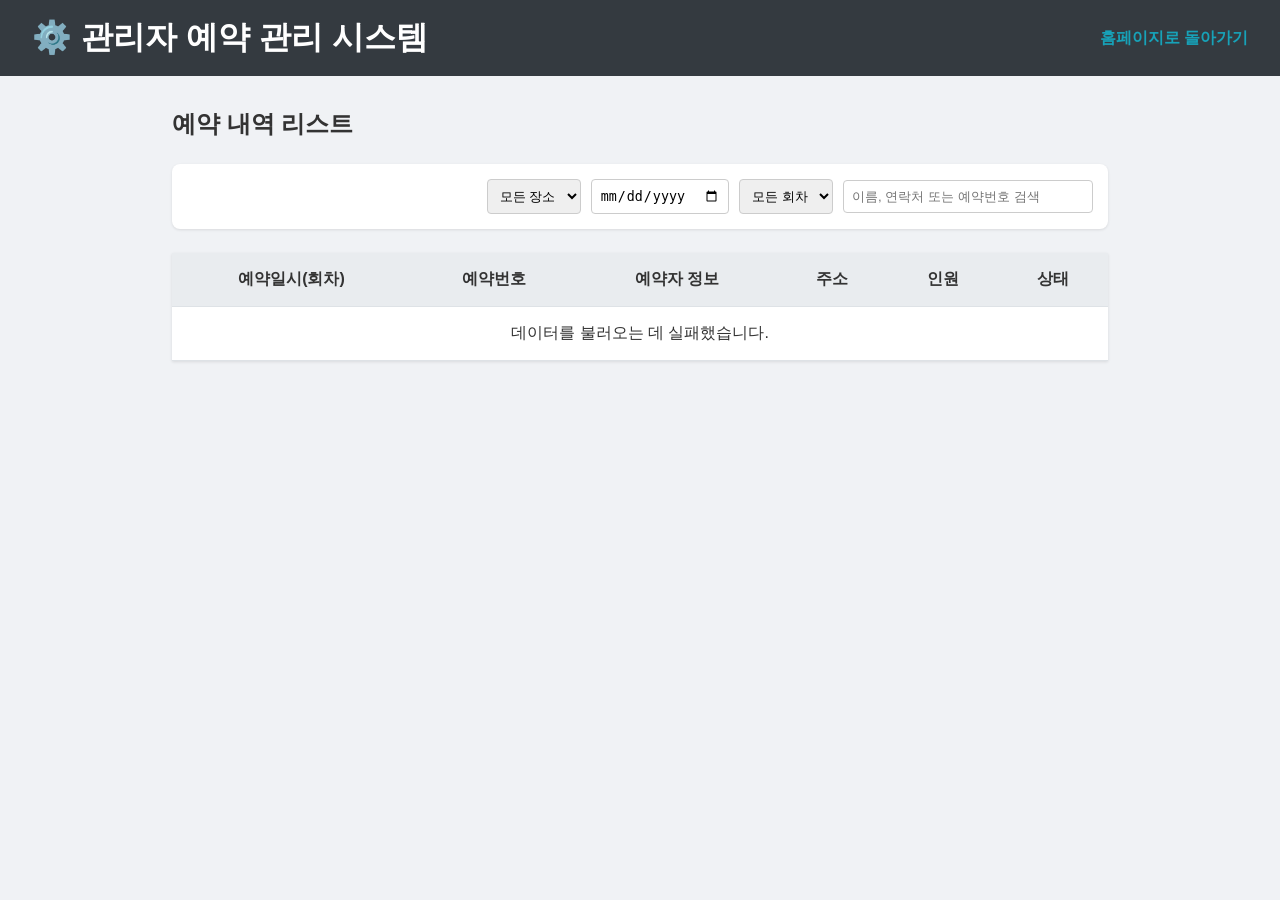
==== kny-admin/index.html @ e822e0ba "Initial commit" ====
<!DOCTYPE html>
<html lang="ko">
<head>
    <meta charset="UTF-8">
    <meta name="viewport" content="width=device-width, initial-scale=1.0">
    <title>관리자 - 예약 관리</title>
    <link rel="stylesheet" href="../css/admin.css">
    <style>
        /* 검색 영역 스타일 간단 추가 */
        .search-area {
            margin: 1.5rem 0;
            display: flex;
            flex-wrap: wrap; /* 여러 줄 허용 */
            gap: 10px;
            justify-content: flex-end;
            align-items: center;
            background: #fff;
            padding: 15px;
            border-radius: 8px;
            box-shadow: 0 1px 3px rgba(0,0,0,0.1);
        }
        .search-area input, .search-area select {
            padding: 0.5rem;
            border: 1px solid #ccc;
            border-radius: 4px;
        }
    </style>
</head>
<body>
    <header class="admin-header">
        <h1>⚙️ 관리자 예약 관리 시스템</h1>
        <a href="../index.html" class="home-btn">홈페이지로 돌아가기</a>
    </header>

    <main class="admin-container">
        <h2>예약 내역 리스트</h2>
        
        <div class="search-area">
            <select id="filterLocation">
                <option value="">모든 장소</option>
                <option value="장소 1">문현동</option>
                <option value="장소 2">갈현동</option>
            </select>

            <input type="date" id="filterDate">
            
            <select id="filterTime">
                <option value="">모든 회차</option>
                <option value="1회차">1회차</option>
                <option value="2회차">2회차</option>
                <option value="3회차">3회차</option>
                <option value="4회차">4회차</option>
                <option value="5회차">5회차</option>
                <option value="6회차">6회차</option>
            </select>

            <input type="text" id="searchInput" placeholder="이름, 연락처 또는 예약번호 검색" style="width:250px;">
        </div>

        <table class="admin-table">
            <thead>
                <tr>
                    <th>예약일시(회차)</th>
                    <th>예약번호</th>
                    <th>예약자 정보</th>
                    <th>주소</th>
                    <th>인원</th>
                    <th>상태</th>
                </tr>
            </thead>
            <tbody id="reservationList">
                <tr><td colspan="6">데이터를 불러오는 중입니다...</td></tr>
            </tbody>
        </table>
    </main>

    <script src="../js/admin.js"></script>
</body>
</html>
---- css/admin.css ----
* { box-sizing: border-box; margin: 0; padding: 0; }
body { font-family: 'Malgun Gothic', sans-serif; background: #f0f2f5; color: #333; }
.admin-header { background: #343a40; color: #fff; padding: 1rem 2rem; display: flex; justify-content: space-between; align-items: center; }
.home-btn { color: #17a2b8; text-decoration: none; font-weight: bold; }
.admin-container { padding: 2rem; max-width: 1000px; margin: 0 auto; }
.admin-table { width: 100%; border-collapse: collapse; margin-top: 1.5rem; background: #fff; box-shadow: 0 1px 3px rgba(0,0,0,0.1); }
.admin-table th, .admin-table td { padding: 1rem; text-align: center; border-bottom: 1px solid #dee2e6; }
.admin-table th { background: #e9ecef; }
.status.confirm { background: #28a745; color: white; padding: 0.3rem 0.6rem; border-radius: 4px; font-size: 0.9rem; }
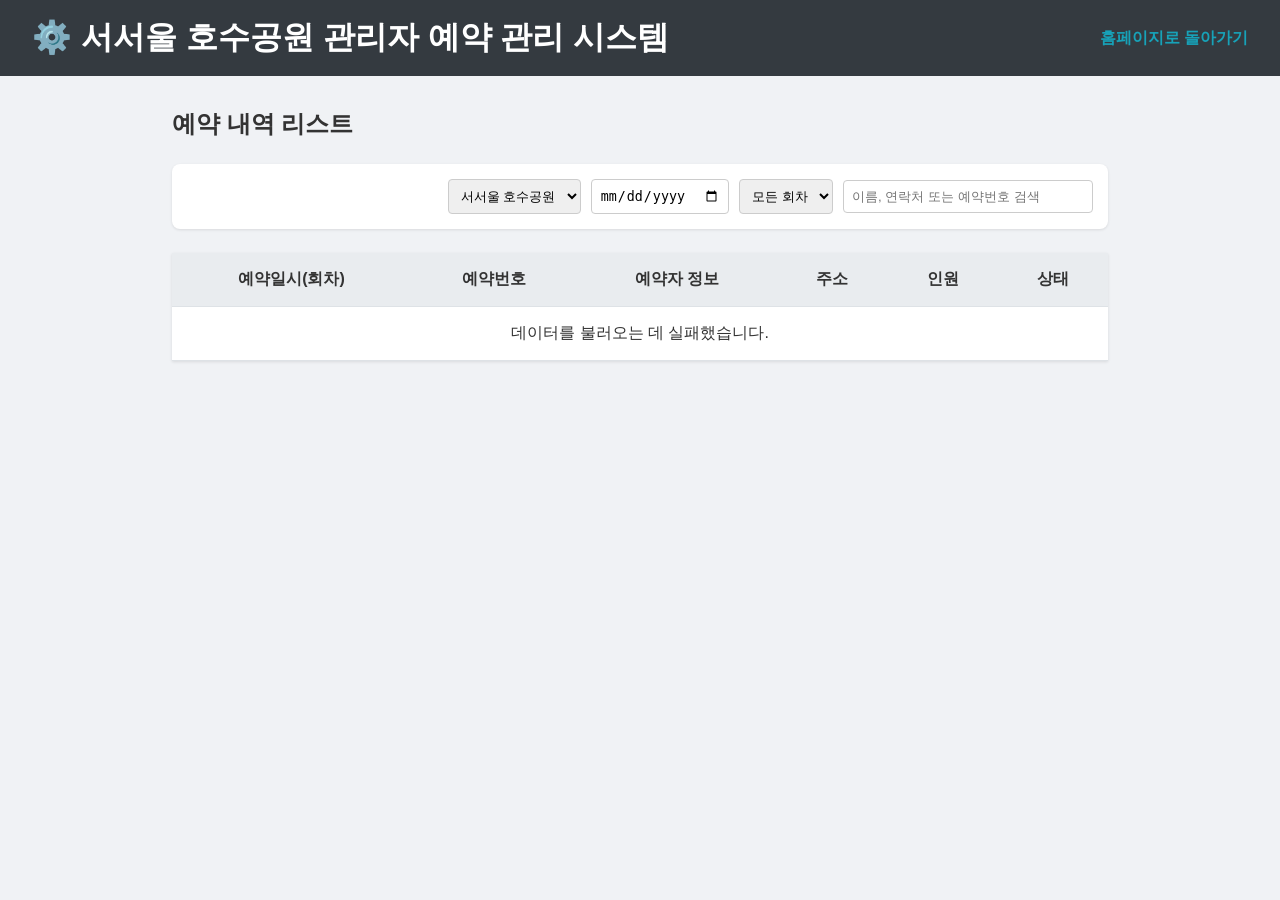
==== commit a60dfca4: "Update index.html" ====
--- a/kny-admin/index.html
+++ b/kny-admin/index.html
@@ -28,7 +28,7 @@
 </head>
 <body>
     <header class="admin-header">
-        <h1>⚙️ 관리자 예약 관리 시스템</h1>
+        <h1>⚙️ 서서울 호수공원 관리자 예약 관리 시스템</h1>
         <a href="../index.html" class="home-btn">홈페이지로 돌아가기</a>
     </header>
 
@@ -37,9 +37,7 @@
         
         <div class="search-area">
             <select id="filterLocation">
-                <option value="">모든 장소</option>
-                <option value="장소 1">문현동</option>
-                <option value="장소 2">갈현동</option>
+                <option value="">서서울 호수공원</option>
             </select>
 
             <input type="date" id="filterDate">
@@ -48,10 +46,6 @@
                 <option value="">모든 회차</option>
                 <option value="1회차">1회차</option>
                 <option value="2회차">2회차</option>
-                <option value="3회차">3회차</option>
-                <option value="4회차">4회차</option>
-                <option value="5회차">5회차</option>
-                <option value="6회차">6회차</option>
             </select>
 
             <input type="text" id="searchInput" placeholder="이름, 연락처 또는 예약번호 검색" style="width:250px;">
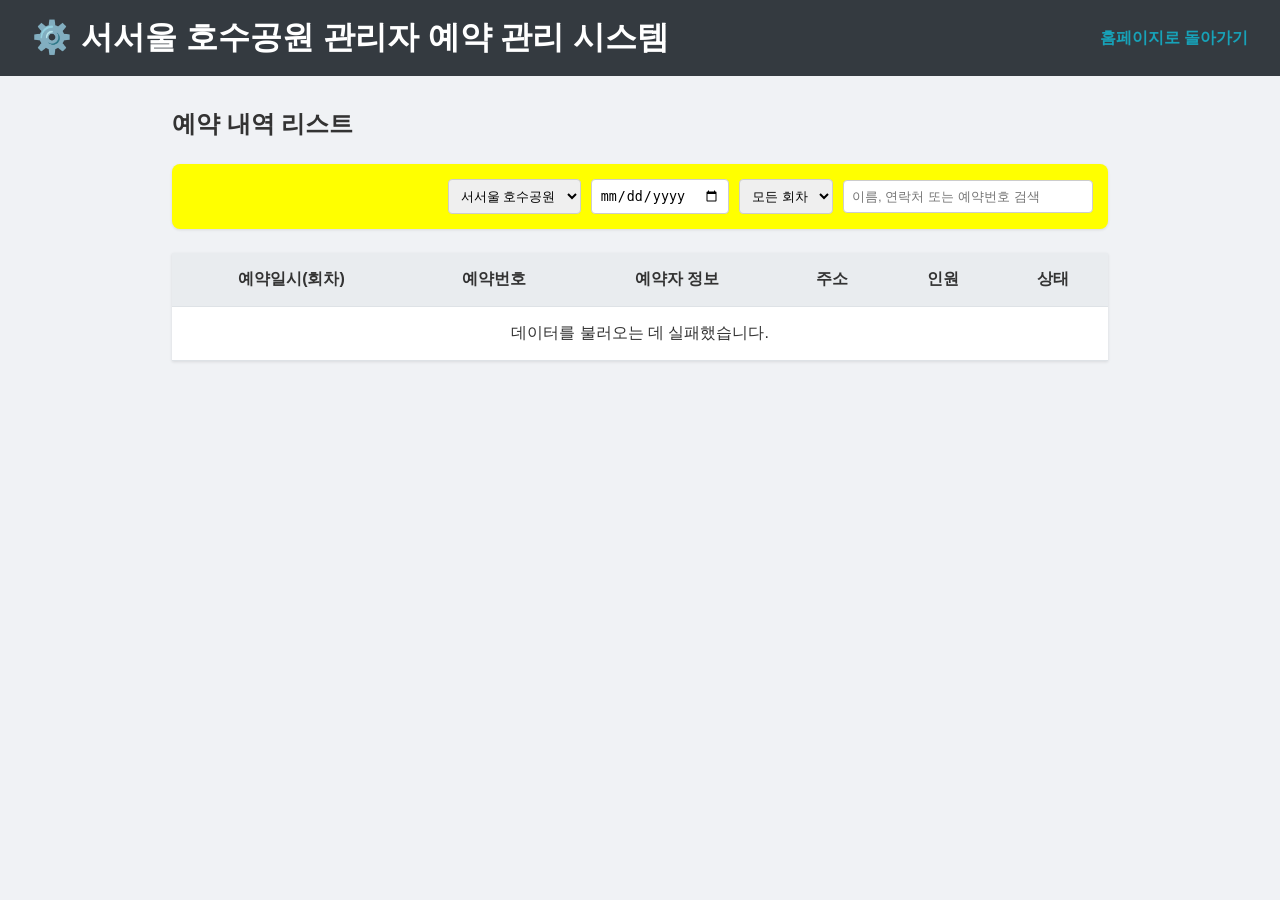
==== commit 334ac06d: "Update index.html" ====
--- a/kny-admin/index.html
+++ b/kny-admin/index.html
@@ -14,7 +14,7 @@
             gap: 10px;
             justify-content: flex-end;
             align-items: center;
-            background: #fff;
+            background: #ff0;
             padding: 15px;
             border-radius: 8px;
             box-shadow: 0 1px 3px rgba(0,0,0,0.1);
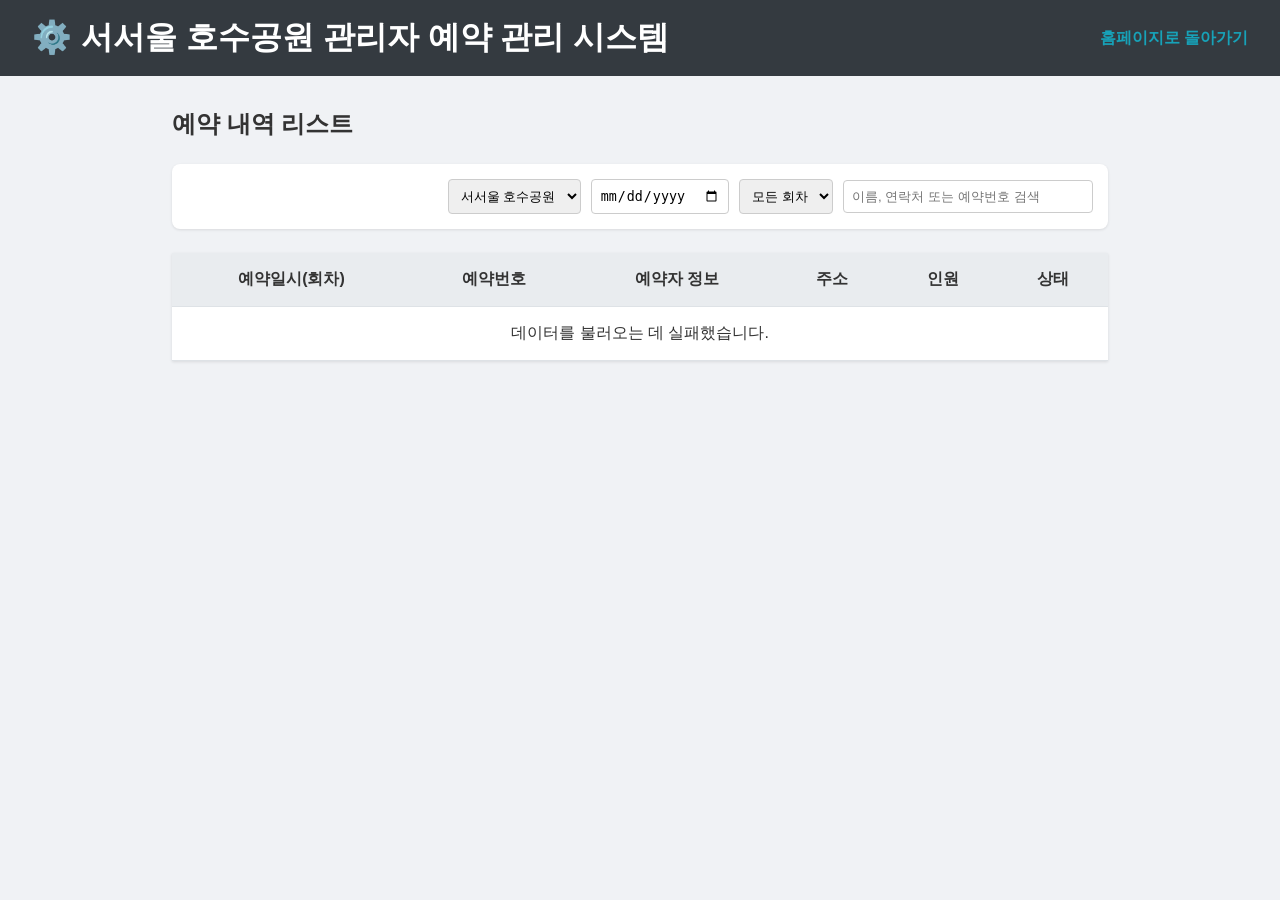
==== commit fa196316: "Update index.html" ====
--- a/kny-admin/index.html
+++ b/kny-admin/index.html
@@ -14,7 +14,7 @@
             gap: 10px;
             justify-content: flex-end;
             align-items: center;
-            background: #ff0;
+            background: #fff;
             padding: 15px;
             border-radius: 8px;
             box-shadow: 0 1px 3px rgba(0,0,0,0.1);
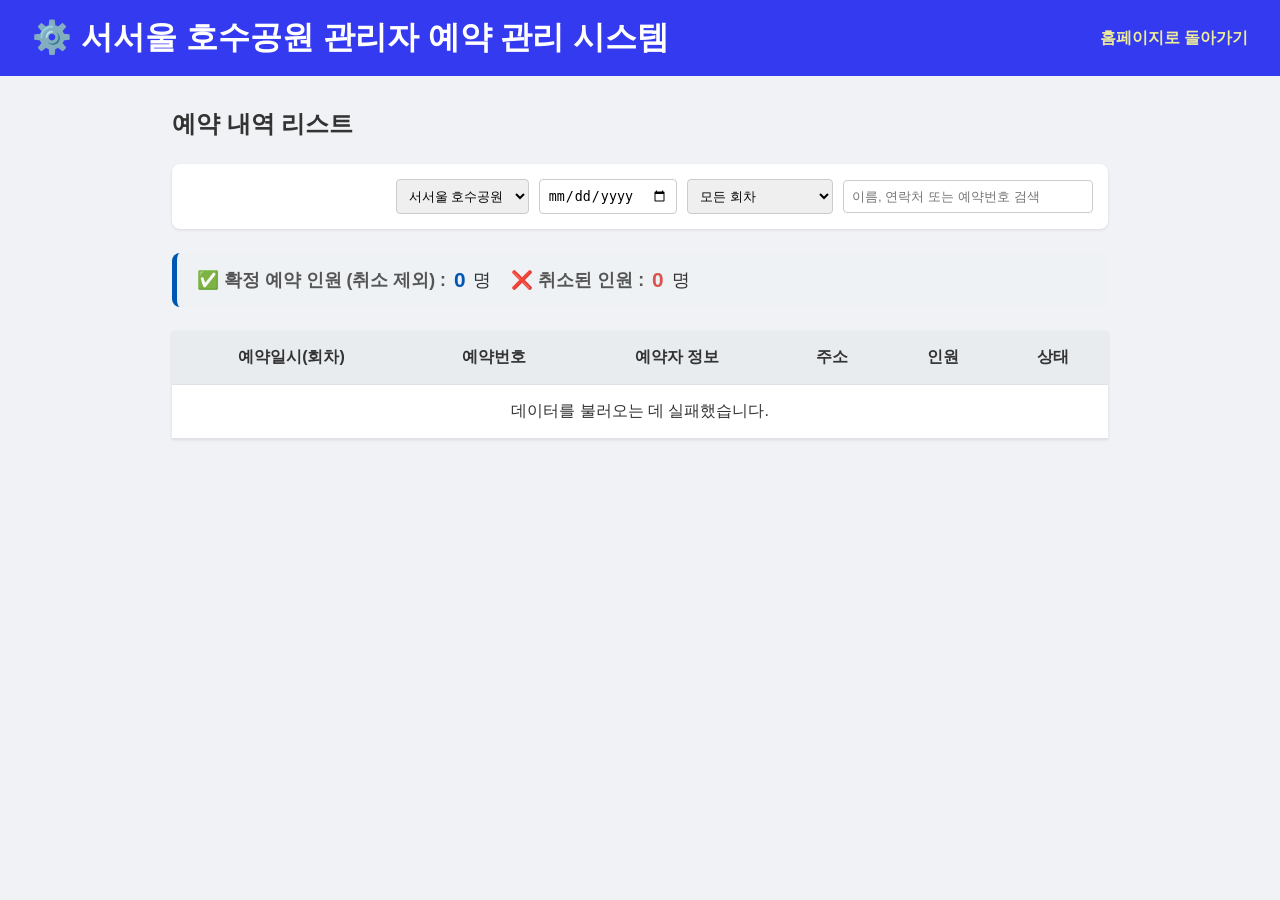
==== commit 42977775: "Update index.html" ====
--- a/kny-admin/index.html
+++ b/kny-admin/index.html
@@ -6,11 +6,11 @@
     <title>관리자 - 예약 관리</title>
     <link rel="stylesheet" href="../css/admin.css">
     <style>
-        /* 검색 영역 스타일 간단 추가 */
+        /* 검색 영역 스타일 */
         .search-area {
             margin: 1.5rem 0;
             display: flex;
-            flex-wrap: wrap; /* 여러 줄 허용 */
+            flex-wrap: wrap; 
             gap: 10px;
             justify-content: flex-end;
             align-items: center;
@@ -24,6 +24,27 @@
             border: 1px solid #ccc;
             border-radius: 4px;
         }
+
+        /* ⭐️ 새로 추가된 요약(Summary) 박스 스타일 */
+        .summary-box {
+            display: flex;
+            gap: 20px;
+            background: #eef2f5;
+            padding: 15px 20px;
+            border-radius: 8px;
+            border-left: 5px solid #0056b3;
+            margin-bottom: 1.5rem;
+            font-size: 1.1rem;
+        }
+        .summary-item {
+            display: flex;
+            align-items: center;
+            gap: 8px;
+        }
+        .summary-item span.label { font-weight: bold; color: #555; }
+        .summary-item span.value { font-weight: 800; font-size: 1.3rem; }
+        .summary-item.total .value { color: #0056b3; }    /* 확정 인원 파란색 */
+        .summary-item.cancel .value { color: #d9534f; }   /* 취소 인원 빨간색 */
     </style>
 </head>
 <body>
@@ -39,16 +60,26 @@
             <select id="filterLocation">
                 <option value="">서서울 호수공원</option>
             </select>
-
             <input type="date" id="filterDate">
             
             <select id="filterTime">
                 <option value="">모든 회차</option>
-                <option value="1회차">1회차</option>
-                <option value="2회차">2회차</option>
+                <option value="1부">1부 (10:00~13:00)</option>
+                <option value="2부">2부 (14:00~17:00)</option>
             </select>
+            <input type="text" id="searchInput" placeholder="이름, 연락처 또는 예약번호 검색" style="width:250px;">
+        </div>
 
-            <input type="text" id="searchInput" placeholder="이름, 연락처 또는 예약번호 검색" style="width:250px;">
+        <!-- ⭐️ 예약 인원 실시간 요약 박스 추가 -->
+        <div class="summary-box">
+            <div class="summary-item total">
+                <span class="label">✅ 확정 예약 인원 (취소 제외) :</span>
+                <span class="value" id="totalBookedCount">0</span>명
+            </div>
+            <div class="summary-item cancel">
+                <span class="label">❌ 취소된 인원 :</span>
+                <span class="value" id="totalCanceledCount">0</span>명
+            </div>
         </div>
 
         <table class="admin-table">
@@ -67,7 +98,6 @@
             </tbody>
         </table>
     </main>
-
     <script src="../js/admin.js"></script>
 </body>
 </html>
--- a/css/admin.css
+++ b/css/admin.css
@@ -1,7 +1,7 @@
 * { box-sizing: border-box; margin: 0; padding: 0; }
 body { font-family: 'Malgun Gothic', sans-serif; background: #f0f2f5; color: #333; }
-.admin-header { background: #343a40; color: #fff; padding: 1rem 2rem; display: flex; justify-content: space-between; align-items: center; }
-.home-btn { color: #17a2b8; text-decoration: none; font-weight: bold; }
+.admin-header { background: #343af0; color: #fff; padding: 1rem 2rem; display: flex; justify-content: space-between; align-items: center; }
+.home-btn { color: #edec9a; text-decoration: none; font-weight: bold; }
 .admin-container { padding: 2rem; max-width: 1000px; margin: 0 auto; }
 .admin-table { width: 100%; border-collapse: collapse; margin-top: 1.5rem; background: #fff; box-shadow: 0 1px 3px rgba(0,0,0,0.1); }
 .admin-table th, .admin-table td { padding: 1rem; text-align: center; border-bottom: 1px solid #dee2e6; }
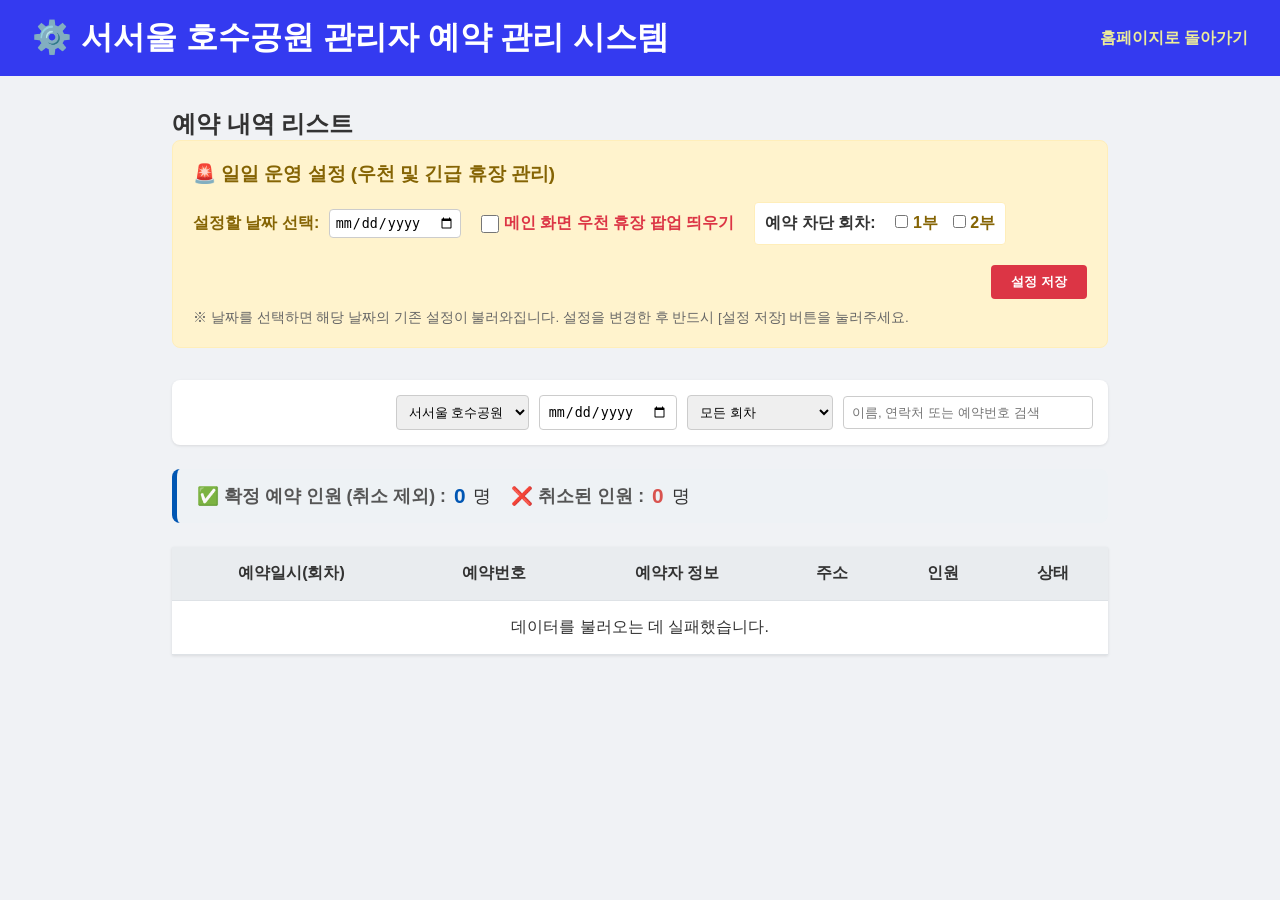
==== commit c565541d: "Add weather closure settings panel to index.html Added a new settings panel for managing weather-rel" ====
--- a/kny-admin/index.html
+++ b/kny-admin/index.html
@@ -24,7 +24,6 @@
             border: 1px solid #ccc;
             border-radius: 4px;
         }
-
         /* ⭐️ 새로 추가된 요약(Summary) 박스 스타일 */
         .summary-box {
             display: flex;
@@ -45,6 +44,26 @@
         .summary-item span.value { font-weight: 800; font-size: 1.3rem; }
         .summary-item.total .value { color: #0056b3; }    /* 확정 인원 파란색 */
         .summary-item.cancel .value { color: #d9534f; }   /* 취소 인원 빨간색 */
+
+        /* ⭐️ [신규 추가] 운영 설정(우천 휴장) 패널 스타일 */
+        .settings-panel {
+            background-color: #fff3cd;
+            border: 1px solid #ffeeba;
+            padding: 20px;
+            border-radius: 8px;
+            margin-bottom: 2rem;
+            color: #856404;
+        }
+        .settings-panel h3 { margin-top: 0; margin-bottom: 15px; display: flex; align-items: center; gap: 8px; }
+        .settings-row { display: flex; gap: 20px; align-items: center; flex-wrap: wrap; }
+        .settings-row label { font-weight: bold; cursor: pointer; }
+        .btn-save-settings {
+            background-color: #dc3545; color: white; border: none; 
+            padding: 8px 20px; border-radius: 4px; font-weight: bold; cursor: pointer;
+            margin-left: auto;
+        }
+        .btn-save-settings:hover { background-color: #c82333; }
+        .checkbox-group { display: flex; gap: 15px; background: #fff; padding: 10px; border-radius: 4px; border: 1px solid #ffeeba; }
     </style>
 </head>
 <body>
@@ -56,6 +75,33 @@
     <main class="admin-container">
         <h2>예약 내역 리스트</h2>
         
+        <!-- ⭐️ [신규 추가] 우천 휴장 및 회차 마감 설정 패널 -->
+        <div class="settings-panel">
+            <h3>🚨 일일 운영 설정 (우천 및 긴급 휴장 관리)</h3>
+            <div class="settings-row">
+                <div>
+                    <label for="settingDate">설정할 날짜 선택: </label>
+                    <input type="date" id="settingDate" style="padding: 5px; border-radius: 4px; border: 1px solid #ccc; margin-left: 5px;">
+                </div>
+                
+                <label style="display:flex; align-items:center; gap:5px; color:#dc3545;">
+                    <input type="checkbox" id="noticeActive" style="width:18px; height:18px;"> 
+                    <strong>메인 화면 우천 휴장 팝업 띄우기</strong>
+                </label>
+
+                <div class="checkbox-group">
+                    <span style="font-weight:bold; margin-right:5px; color:#333;">예약 차단 회차:</span>
+                    <label><input type="checkbox" class="slot-checkbox" value="1부 (10:00~13:00)"> 1부</label>
+                    <label><input type="checkbox" class="slot-checkbox" value="2부 (14:00~17:00)"> 2부</label>
+                </div>
+
+                <button class="btn-save-settings" id="btnSaveSettings">설정 저장</button>
+            </div>
+            <p style="font-size:0.85rem; margin-top:10px; margin-bottom:0; color:#666;">
+                ※ 날짜를 선택하면 해당 날짜의 기존 설정이 불러와집니다. 설정을 변경한 후 반드시 [설정 저장] 버튼을 눌러주세요.
+            </p>
+        </div>
+
         <div class="search-area">
             <select id="filterLocation">
                 <option value="">서서울 호수공원</option>
@@ -70,7 +116,7 @@
             <input type="text" id="searchInput" placeholder="이름, 연락처 또는 예약번호 검색" style="width:250px;">
         </div>
 
-        <!-- ⭐️ 예약 인원 실시간 요약 박스 추가 -->
+        <!-- ⭐️ 예약 인원 실시간 요약 박스 -->
         <div class="summary-box">
             <div class="summary-item total">
                 <span class="label">✅ 확정 예약 인원 (취소 제외) :</span>
